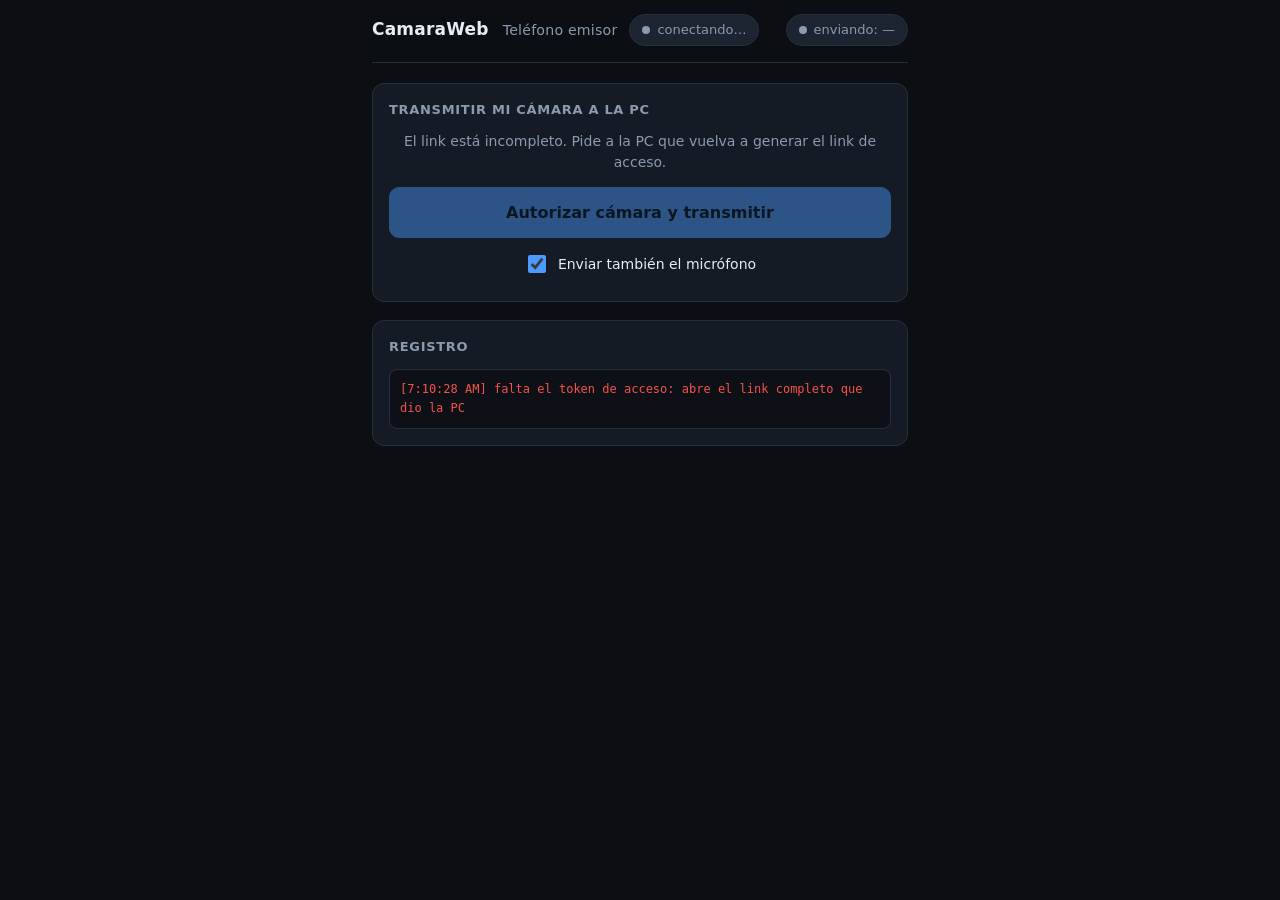
==== static/phone.html @ f56e71b0 "CamaraWeb: streaming de la camara del telefono a la PC por WebRTC La PC actua como duena y el telefo" ====
<!doctype html>
<html lang="es">
<head>
<meta charset="utf-8">
<meta name="viewport" content="width=device-width, initial-scale=1, viewport-fit=cover">
<meta name="theme-color" content="#0b0f14">
<title>CamaraWeb · teléfono emisor</title>
<link rel="stylesheet" href="style.css">
</head>
<body>
<div class="wrap">

  <header class="top">
    <div class="brand">CamaraWeb <small>Teléfono emisor</small></div>
    <div class="pill" id="pill-ws"><span class="dot"></span><span>conectando…</span></div>
    <div class="spacer"></div>
    <div class="pill" id="pill-tx"><span class="dot"></span><span>enviando: —</span></div>
  </header>

  <div class="card" id="intro" style="text-align:center">
    <h2 style="text-align:left">Transmitir mi cámara a la PC</h2>
    <p class="note" id="note-intro" style="font-size:14px;margin:0 0 14px">
      Pulsa el botón y autoriza la cámara. No necesitas abrir la app de cámara:
      el navegador envía la imagen directamente a la PC dueña.
    </p>
    <button class="primary bigbtn wide" id="btn-start">Autorizar cámara y transmitir</button>
    <label class="checkline" style="justify-content:center;margin-top:14px">
      <input type="checkbox" id="chk-audio" checked> Enviar también el micrófono
    </label>
  </div>

  <div class="video-box self" id="box" style="display:none">
    <video id="video" autoplay playsinline muted></video>
    <div class="placeholder" id="ph">
      <div class="big">Preparando…</div>
      <div>Espera a que la PC responda.</div>
    </div>
    <div class="badge-live" id="live"><span class="dot"></span> ENVIANDO A LA PC</div>
  </div>

  <div class="card" id="controls" style="display:none">
    <div class="row">
      <button id="btn-flip">Cambiar cámara</button>
      <button id="btn-mic" class="danger">Silenciar micrófono</button>
      <button id="btn-stop" class="danger">Detener transmisión</button>
    </div>
    <dl class="kv" style="margin-top:14px">
      <dt>Resolución enviada</dt><dd id="m-res">—</dd>
      <dt>FPS</dt><dd id="m-fps">—</dd>
      <dt>Bitrate</dt><dd id="m-kbps">—</dd>
      <dt>Codec</dt><dd id="m-codec">—</dd>
      <dt>Ruta</dt><dd id="m-path">—</dd>
    </dl>
    <p class="note">Cierra esta pestaña o pulsa «Detener» cuando termines.</p>
  </div>

  <div class="card">
    <h2>Registro</h2>
    <div class="log" id="log"></div>
  </div>

</div>
<script src="common.js"></script>
<script src="phone.js"></script>
</body>
</html>
---- static/style.css ----
:root {
  --bg: #0b0f14;
  --panel: #141b24;
  --panel-2: #1b2430;
  --line: #26303d;
  --txt: #e6edf3;
  --muted: #8b9aad;
  --accent: #4c9aff;
  --ok: #3fb950;
  --warn: #d29922;
  --err: #f85149;
  --radius: 12px;
}

* { box-sizing: border-box; }

body {
  margin: 0;
  background: var(--bg);
  color: var(--txt);
  font: 15px/1.5 "Segoe UI", system-ui, -apple-system, sans-serif;
  -webkit-font-smoothing: antialiased;
}

.wrap { max-width: 1180px; margin: 0 auto; padding: 20px 16px 40px; }

header.top {
  display: flex;
  align-items: center;
  gap: 12px;
  flex-wrap: wrap;
  padding-bottom: 16px;
  border-bottom: 1px solid var(--line);
  margin-bottom: 20px;
}

.brand { font-size: 17px; font-weight: 650; letter-spacing: .2px; }
.brand small { color: var(--muted); font-weight: 400; margin-left: 8px; }

.pill {
  display: inline-flex;
  align-items: center;
  gap: 7px;
  padding: 5px 12px;
  border-radius: 999px;
  background: var(--panel-2);
  border: 1px solid var(--line);
  font-size: 13px;
  color: var(--muted);
  white-space: nowrap;
}

.pill .dot { width: 8px; height: 8px; border-radius: 50%; background: var(--muted); flex: none; }
.pill.ok { color: var(--ok); border-color: #1d4527; background: #10231a; }
.pill.ok .dot { background: var(--ok); box-shadow: 0 0 0 3px #3fb95030; }
.pill.warn { color: var(--warn); border-color: #4a3a12; background: #241d0d; }
.pill.warn .dot { background: var(--warn); }
.pill.err { color: var(--err); border-color: #5c2220; background: #2a1315; }
.pill.err .dot { background: var(--err); }
.spacer { flex: 1 1 auto; }

.grid { display: grid; grid-template-columns: minmax(0, 1fr) 330px; gap: 18px; align-items: start; }
@media (max-width: 900px) { .grid { grid-template-columns: 1fr; } }

.card {
  background: var(--panel);
  border: 1px solid var(--line);
  border-radius: var(--radius);
  padding: 16px;
  margin-bottom: 18px;
}

.card h2 {
  margin: 0 0 12px;
  font-size: 13px;
  font-weight: 600;
  text-transform: uppercase;
  letter-spacing: .7px;
  color: var(--muted);
}

.video-box {
  position: relative;
  background: #000;
  border: 1px solid var(--line);
  border-radius: var(--radius);
  overflow: hidden;
  aspect-ratio: 16 / 9;
  display: grid;
  place-items: center;
}

.video-box video { width: 100%; height: 100%; object-fit: contain; display: block; background: #000; }
.video-box.self video { transform: scaleX(-1); }

.placeholder {
  position: absolute;
  inset: 0;
  display: grid;
  place-content: center;
  justify-items: center;
  gap: 8px;
  text-align: center;
  color: var(--muted);
  padding: 20px;
  background: repeating-linear-gradient(45deg, #0d1117, #0d1117 12px, #10161e 12px, #10161e 24px);
}
.placeholder .big { font-size: 15px; color: var(--txt); }
.placeholder.hide { display: none; }

.badge-live {
  position: absolute;
  top: 10px;
  left: 10px;
  display: none;
  align-items: center;
  gap: 6px;
  background: #f8514920;
  border: 1px solid #f8514955;
  color: #ffb3ae;
  padding: 4px 10px;
  border-radius: 999px;
  font-size: 12px;
  font-weight: 600;
  backdrop-filter: blur(4px);
}
.badge-live.on { display: inline-flex; }
.badge-live .dot { width: 7px; height: 7px; border-radius: 50%; background: var(--err); animation: blink 1.4s infinite; }
@keyframes blink { 50% { opacity: .25; } }

.linkbox {
  display: flex;
  gap: 8px;
  align-items: stretch;
}
input[type="text"], input[type="url"] {
  flex: 1 1 auto;
  min-width: 0;
  background: #0d1117;
  border: 1px solid var(--line);
  color: var(--txt);
  border-radius: 8px;
  padding: 9px 11px;
  font: 13px/1.4 ui-monospace, "Cascadia Code", Consolas, monospace;
}
input:focus { outline: 2px solid #4c9aff55; border-color: var(--accent); }
input:disabled { opacity: .5; }

button {
  background: var(--panel-2);
  border: 1px solid var(--line);
  color: var(--txt);
  border-radius: 8px;
  padding: 9px 14px;
  font: 600 13px "Segoe UI", system-ui, sans-serif;
  cursor: pointer;
  white-space: nowrap;
  transition: background .12s, border-color .12s, opacity .12s;
}
button:hover:not(:disabled) { background: #243040; border-color: #3a4757; }
button:disabled { opacity: .45; cursor: not-allowed; }
button.primary { background: var(--accent); border-color: var(--accent); color: #04101f; }
button.primary:hover:not(:disabled) { background: #62a9ff; border-color: #62a9ff; }
button.danger { background: #2a1315; border-color: #5c2220; color: #ffb3ae; }
button.danger:hover:not(:disabled) { background: #3a1a1d; }
button.wide { width: 100%; }

.qr {
  background: #fff;
  border-radius: 10px;
  padding: 10px;
  display: grid;
  place-items: center;
  margin-top: 12px;
}
.qr svg { width: 100%; height: auto; max-width: 220px; display: block; }
.qr.wait { background: var(--panel-2); color: var(--muted); font-size: 13px; text-align: center; padding: 26px 14px; }

.kv { display: grid; grid-template-columns: auto 1fr; gap: 6px 14px; font-size: 13px; }
.kv dt { color: var(--muted); }
.kv dd { margin: 0; text-align: right; font-variant-numeric: tabular-nums; }
.kv dd.na { color: var(--muted); }

.row { display: flex; gap: 8px; flex-wrap: wrap; margin-top: 12px; }
.row.between { justify-content: space-between; }

.note { font-size: 12.5px; color: var(--muted); margin: 10px 0 0; }
.note code, code.inline {
  background: var(--panel-2);
  border: 1px solid var(--line);
  border-radius: 5px;
  padding: 1px 5px;
  font: 12px ui-monospace, Consolas, monospace;
}

.log {
  background: #0d1117;
  border: 1px solid var(--line);
  border-radius: 8px;
  padding: 10px;
  max-height: 168px;
  overflow: auto;
  font: 12px/1.6 ui-monospace, Consolas, monospace;
  color: var(--muted);
}
.log div { white-space: pre-wrap; word-break: break-word; }
.log .e { color: var(--err); }
.log .s { color: var(--ok); }

.phone-only { display: none; }
body.is-phone .desk-only { display: none; }
body.is-phone .phone-only { display: block; }
body.is-phone .wrap { max-width: 560px; padding: 14px 12px 32px; }
body.is-phone .video-box { aspect-ratio: 3 / 4; }
body.is-phone .video-box.self video { transform: scaleX(-1); }

.checkline { display: flex; align-items: center; gap: 9px; font-size: 14px; margin: 9px 0; }
.checkline input { width: 18px; height: 18px; accent-color: var(--accent); }

.bigbtn { font-size: 16px; padding: 15px 18px; border-radius: 10px; }
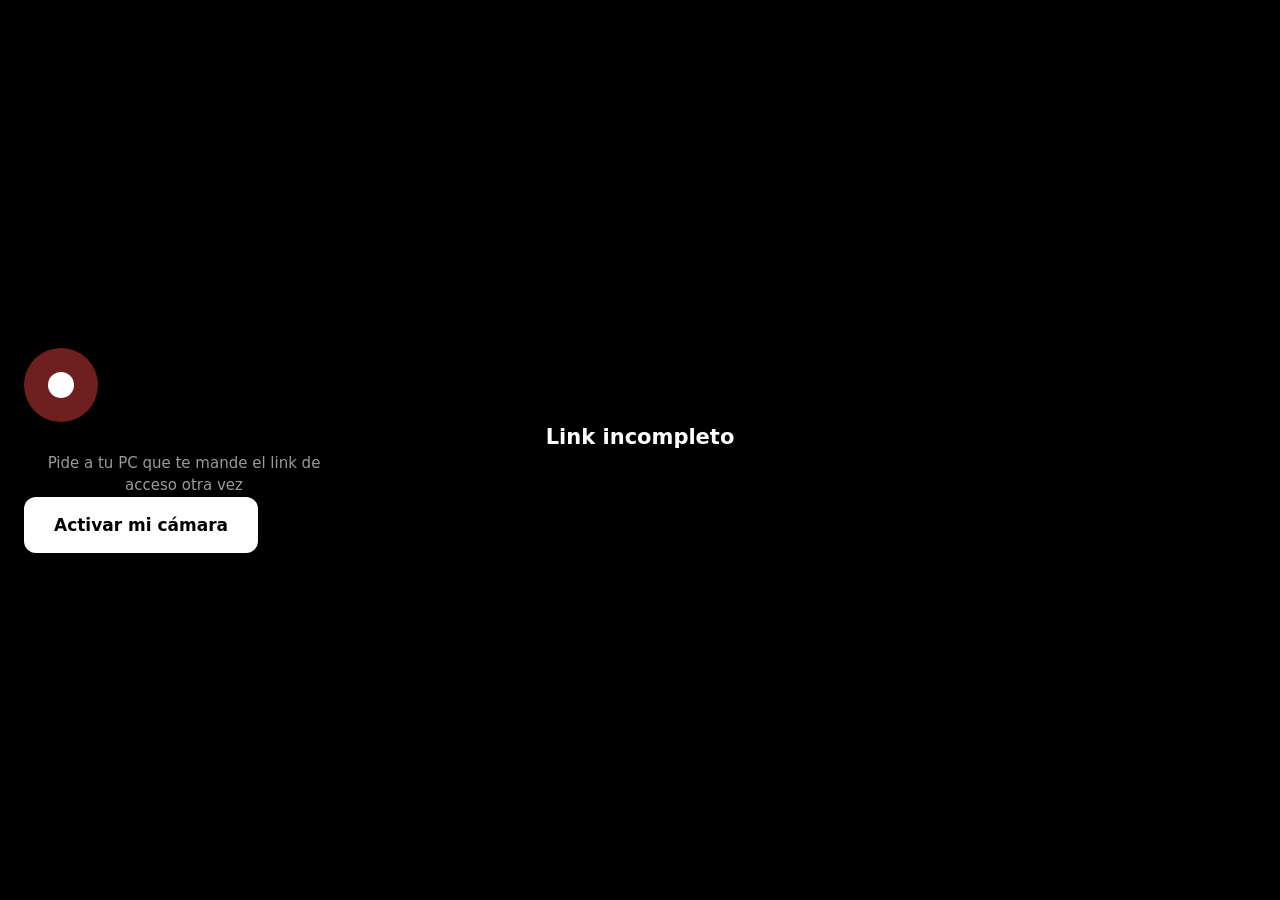
==== commit 0d977b07: "Simplifica la pagina del telefono y arregla los servidores TURN La pagina del telefono solo autoriza" ====
--- a/static/phone.html
+++ b/static/phone.html
@@ -3,62 +3,41 @@
 <head>
 <meta charset="utf-8">
 <meta name="viewport" content="width=device-width, initial-scale=1, viewport-fit=cover">
-<meta name="theme-color" content="#0b0f14">
-<title>CamaraWeb · teléfono emisor</title>
+<meta name="theme-color" content="#000000">
+<meta name="robots" content="noindex, nofollow">
+<title>CamaraWeb</title>
 <link rel="stylesheet" href="style.css">
+<style>
+  body.phone { background: #000; color: #fff; min-height: 100dvh; display: flex; flex-direction: column;
+                align-items: center; justify-content: center; margin: 0; padding: 24px; gap: 20px; }
+  body.phone .wrap { max-width: none; padding: 0; width: 100%; }
+  body.phone header, body.phone .card, body.phone .log, body.phone .kv { display: none; }
+  .dot-big { width: 74px; height: 74px; border-radius: 50%; background: #2a2a2a; display: grid; place-items: center; }
+  .dot-big.on { background: #1f6f2e; animation: halo 1.8s ease-out infinite; }
+  .dot-big.err { background: #6f1f1f; animation: none; }
+  .dot-big span { width: 26px; height: 26px; border-radius: 50%; background: #fff; display: block; }
+  @keyframes halo { 0% { box-shadow: 0 0 0 0 #1f6f2e88; } 100% { box-shadow: 0 0 0 34px #1f6f2e00; } }
+  .msg-main { font-size: 21px; font-weight: 600; text-align: center; margin: 0; }
+  .msg-sub { font-size: 15px; color: #9a9a9a; text-align: center; margin: 0; max-width: 320px; line-height: 1.45; }
+  .btn-pedir { font-size: 17px; font-weight: 600; padding: 18px 30px; border: 0; border-radius: 12px;
+               background: #fff; color: #000; cursor: pointer; }
+  .btn-pedir:disabled { opacity: .5; }
+  .btn-parar { font-size: 15px; font-weight: 500; padding: 13px 26px; border: 1px solid #333; border-radius: 10px;
+               background: transparent; color: #bbb; cursor: pointer; }
+  .btn-parar:active { background: #1a1a1a; }
+  video.preview { width: 108px; height: 162px; object-fit: cover; border-radius: 10px;
+                  transform: scaleX(-1); background: #111; display: none; }
+  video.preview.on { display: block; }
+</style>
 </head>
-<body>
+<body class="phone">
 <div class="wrap">
-
-  <header class="top">
-    <div class="brand">CamaraWeb <small>Teléfono emisor</small></div>
-    <div class="pill" id="pill-ws"><span class="dot"></span><span>conectando…</span></div>
-    <div class="spacer"></div>
-    <div class="pill" id="pill-tx"><span class="dot"></span><span>enviando: —</span></div>
-  </header>
-
-  <div class="card" id="intro" style="text-align:center">
-    <h2 style="text-align:left">Transmitir mi cámara a la PC</h2>
-    <p class="note" id="note-intro" style="font-size:14px;margin:0 0 14px">
-      Pulsa el botón y autoriza la cámara. No necesitas abrir la app de cámara:
-      el navegador envía la imagen directamente a la PC dueña.
-    </p>
-    <button class="primary bigbtn wide" id="btn-start">Autorizar cámara y transmitir</button>
-    <label class="checkline" style="justify-content:center;margin-top:14px">
-      <input type="checkbox" id="chk-audio" checked> Enviar también el micrófono
-    </label>
-  </div>
-
-  <div class="video-box self" id="box" style="display:none">
-    <video id="video" autoplay playsinline muted></video>
-    <div class="placeholder" id="ph">
-      <div class="big">Preparando…</div>
-      <div>Espera a que la PC responda.</div>
-    </div>
-    <div class="badge-live" id="live"><span class="dot"></span> ENVIANDO A LA PC</div>
-  </div>
-
-  <div class="card" id="controls" style="display:none">
-    <div class="row">
-      <button id="btn-flip">Cambiar cámara</button>
-      <button id="btn-mic" class="danger">Silenciar micrófono</button>
-      <button id="btn-stop" class="danger">Detener transmisión</button>
-    </div>
-    <dl class="kv" style="margin-top:14px">
-      <dt>Resolución enviada</dt><dd id="m-res">—</dd>
-      <dt>FPS</dt><dd id="m-fps">—</dd>
-      <dt>Bitrate</dt><dd id="m-kbps">—</dd>
-      <dt>Codec</dt><dd id="m-codec">—</dd>
-      <dt>Ruta</dt><dd id="m-path">—</dd>
-    </dl>
-    <p class="note">Cierra esta pestaña o pulsa «Detener» cuando termines.</p>
-  </div>
-
-  <div class="card">
-    <h2>Registro</h2>
-    <div class="log" id="log"></div>
-  </div>
-
+  <div class="dot-big" id="dot"><span></span></div>
+  <p class="msg-main" id="msg-main">Conectando…</p>
+  <p class="msg-sub" id="msg-sub">Espera un momento</p>
+  <video class="preview" id="video" autoplay playsinline muted></video>
+  <button class="btn-pedir" id="btn-start">Activar mi cámara</button>
+  <button class="btn-parar" id="btn-stop" style="display:none">Detener</button>
 </div>
 <script src="common.js"></script>
 <script src="phone.js"></script>
--- a/static/style.css
+++ b/static/style.css
@@ -173,8 +173,38 @@
   place-items: center;
   margin-top: 12px;
 }
-.qr svg { width: 100%; height: auto; max-width: 220px; display: block; }
+.qr svg, .qr img { width: 100%; height: auto; max-width: 220px; display: block; }
 .qr.wait { background: var(--panel-2); color: var(--muted); font-size: 13px; text-align: center; padding: 26px 14px; }
+
+.alert {
+  background: #2a1315;
+  border: 1px solid #5c2220;
+  border-left: 3px solid var(--err);
+  border-radius: var(--radius);
+  padding: 13px 16px;
+  margin-bottom: 18px;
+}
+.alert-title { font-weight: 650; color: #ffb3ae; margin-bottom: 5px; }
+.alert-body { font-size: 13.5px; color: #d8b6b4; line-height: 1.55; }
+
+.card.hero { border-color: #2f4a6d; background: #121b26; }
+.card.hero h2 { color: #9dc4f5; font-size: 14px; text-transform: none; letter-spacing: 0; }
+.card.hero .linkbox input { font-size: 13px; }
+.card.hero button.primary { font-size: 14px; padding: 11px 18px; }
+
+details summary {
+  cursor: pointer;
+  font-size: 12.5px;
+  color: var(--muted);
+  margin-top: 12px;
+  list-style: none;
+  display: flex;
+  align-items: center;
+  gap: 6px;
+}
+details summary::-webkit-details-marker { display: none; }
+details summary::before { content: "+"; font-weight: 700; color: var(--accent); }
+details[open] summary::before { content: "\2212"; }
 
 .kv { display: grid; grid-template-columns: auto 1fr; gap: 6px 14px; font-size: 13px; }
 .kv dt { color: var(--muted); }
